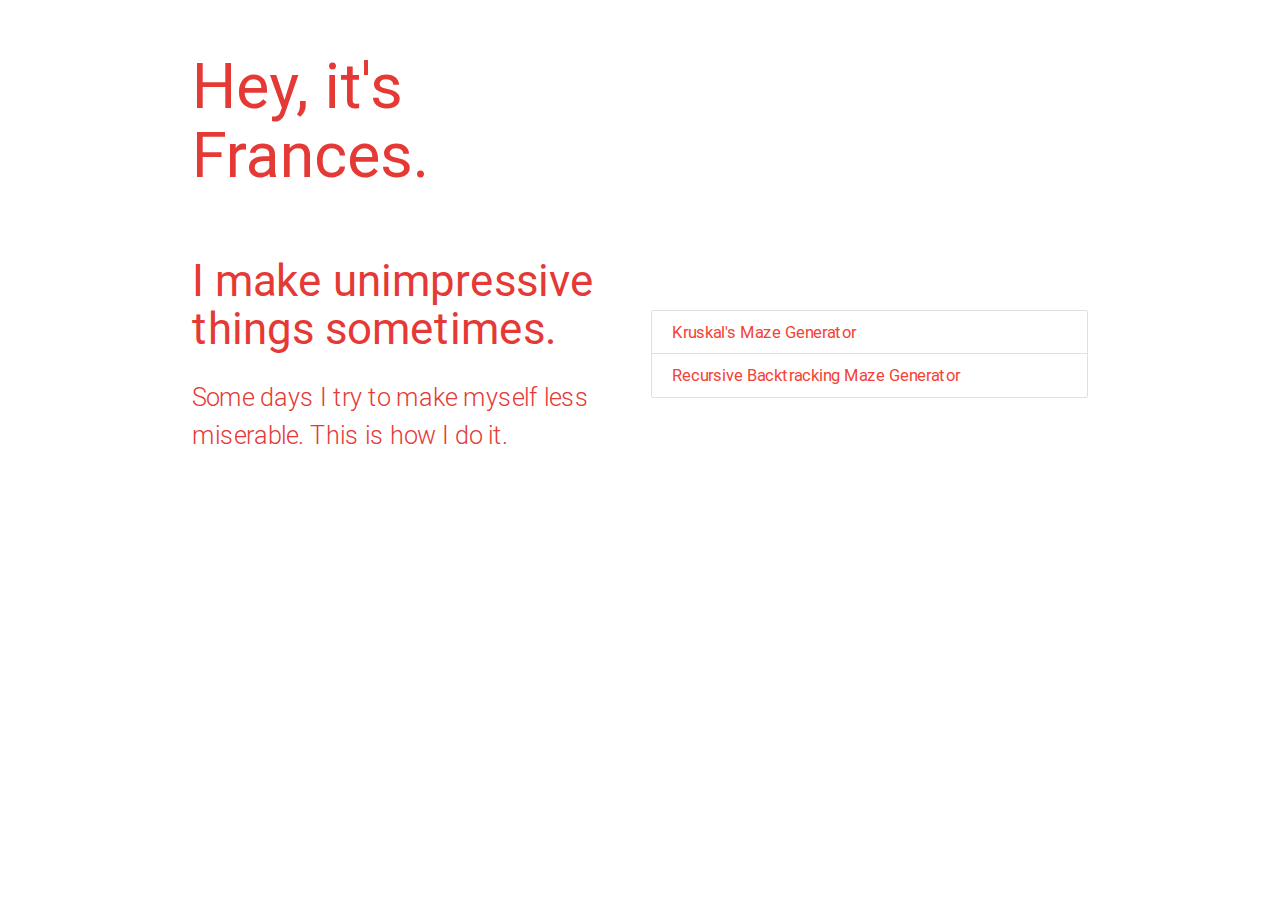
==== index.html @ ccb20ec6 "put materialize css and things" ====
<!DOCTYPE html>
  <html>
    <head>
      <!--Import Google Icon Font-->
      <link href="http://fonts.googleapis.com/icon?family=Material+Icons" rel="stylesheet">
      <!--Import materialize.css-->
      <link type="text/css" rel="stylesheet" href="css/materialize.min.css"  media="screen,projection"/>
      <link type="text/css" rel="stylesheet" href="css/myCSS.css"/>

      <!--Let browser know website is optimized for mobile-->
      <meta name="viewport" content="width=device-width, initial-scale=1.0"/>
    </head>

    <body>
      <div class = "container">
        <div class="row">
        </div>
        <div class="row">
          <div class="grid-example col s6">
            <span class="flow-text red-text text-darken-1">
                <h1>Hey, it's Frances.</h1>
            </span>
          </div>
        </div>
        <div class="row valign-wrapper">
          <div class="grid-example col s6">
            <span class="flow-text red-text text-darken-1">
              <h3>I make unimpressive things sometimes.</h3>
              <p>Some days I try to make myself less miserable. This is how I do it.</p>
            </span>
          </div>
          <div class="grid-example col s6 ">
              <div class="collection red-text valign">
                <a href="./kruskalsMaze/index.html" class="collection-item red-text">Kruskal's Maze Generator</a>
                <a href="./recursiveBacktracker/index.html" class="collection-item red-text">Recursive Backtracking Maze Generator</a>
                <!-- <a href="#!" class="collection-item red-text">254234</a> -->
                <!-- <a href="#!" class="collection-item red-text">5243</a> -->
              </div>
          </div>
        </div>

      </div>








      <!--Import jQuery before materialize.js-->
      <script type="text/javascript" src="https://code.jquery.com/jquery-2.1.1.min.js"></script>
      <script type="text/javascript" src="js/materialize.min.js"></script>

    </body>
  </html>
---- css/myCSS.css ----
a{
  font-size: 110%
}
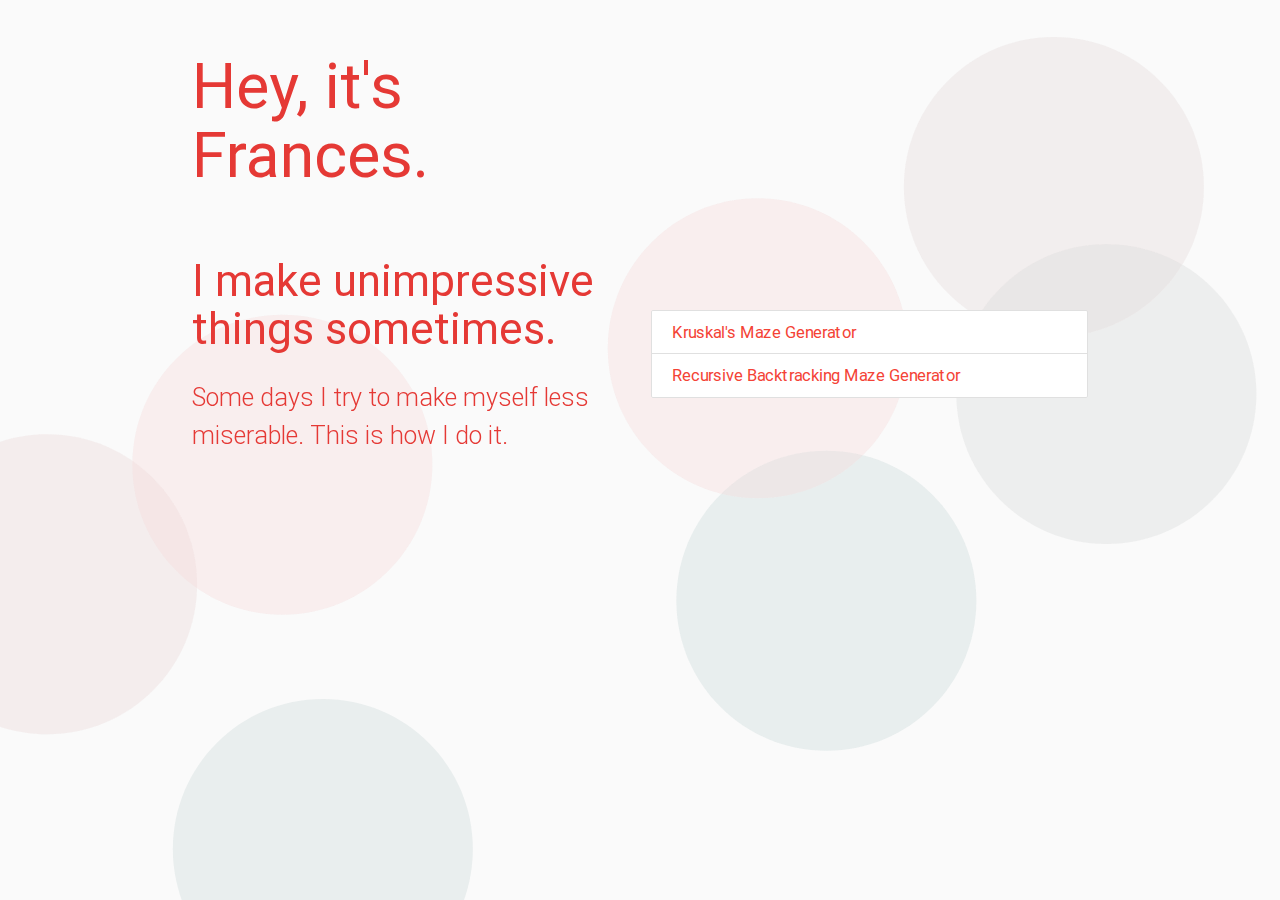
==== commit d95a7be0: "put a p5.js circles background on index" ====
--- a/index.html
+++ b/index.html
@@ -1,6 +1,9 @@
   <!DOCTYPE html>
   <html>
     <head>
+      <script src="p5.js"></script>
+      <script src="p5.dom.js"></script>
+      <script src="sketch.js"></script>
       <!--Import Google Icon Font-->
       <link href="http://fonts.googleapis.com/icon?family=Material+Icons" rel="stylesheet">
       <!--Import materialize.css-->
@@ -52,5 +55,7 @@
       <script type="text/javascript" src="https://code.jquery.com/jquery-2.1.1.min.js"></script>
       <script type="text/javascript" src="js/materialize.min.js"></script>
 
+
+
     </body>
   </html>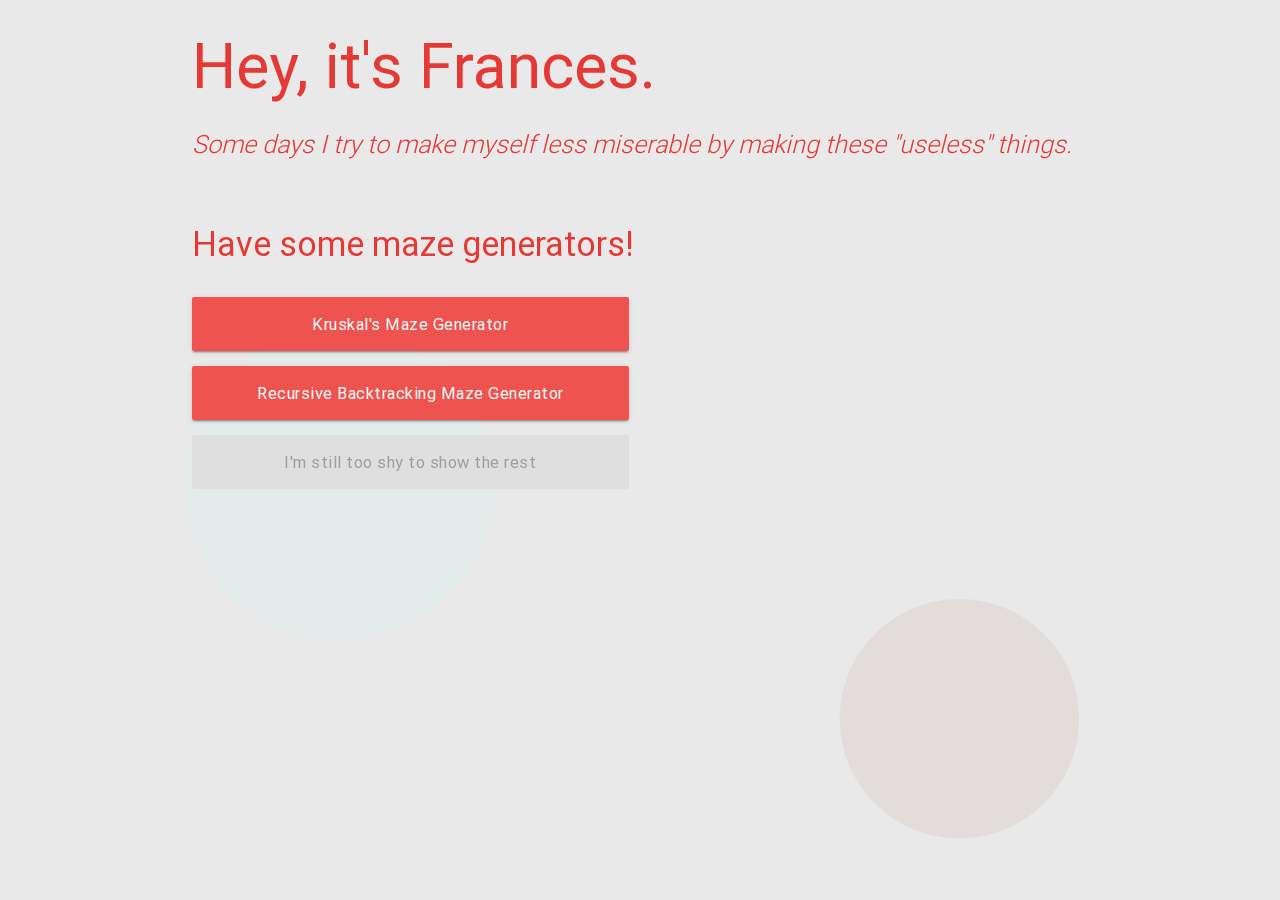
==== commit e56bb601: "made it nice on mobile" ====
--- a/index.html
+++ b/index.html
@@ -17,39 +17,30 @@
     <body>
       <div class = "container">
         <div class="row">
-        </div>
-        <div class="row">
-          <div class="grid-example col s6">
+          <div class="grid-example col s12">
             <span class="flow-text red-text text-darken-1">
                 <h1>Hey, it's Frances.</h1>
+              <p class="flow-text"><i>Some days I try to make myself less miserable by making these "useless" things.</i></p>
             </span>
           </div>
         </div>
-        <div class="row valign-wrapper">
-          <div class="grid-example col s6">
-            <span class="flow-text red-text text-darken-1">
-              <h3>I make unimpressive things sometimes.</h3>
-              <p>Some days I try to make myself less miserable. This is how I do it.</p>
+        <div class="row">
+          <div class="grid-example col s12">
+            <span class="red-text text-darken-1">
+              <h4>Have some maze generators!</h4>
             </span>
           </div>
-          <div class="grid-example col s6 ">
-              <div class="collection red-text valign">
-                <a href="./kruskalsMaze/index.html" class="collection-item red-text">Kruskal's Maze Generator</a>
-                <a href="./recursiveBacktracker/index.html" class="collection-item red-text">Recursive Backtracking Maze Generator</a>
-                <!-- <a href="#!" class="collection-item red-text">254234</a> -->
-                <!-- <a href="#!" class="collection-item red-text">5243</a> -->
-              </div>
+        </div>
+        <div class="row">
+          <div class="grid-example col s12 m6 ">
+              <a class="waves-effect waves-light btn-large red lighten-1" href="./kruskalsMaze/index.html">Kruskal's Maze Generator</a>
+              <p></p>
+              <a class="waves-effect waves-light btn-large red lighten-1" href="./recursiveBacktracker/index.html">Recursive Backtracking Maze Generator</a>
+              <p></p>
+              <a class="waves-effect waves-light btn-large disabled red lighten-1" href="./recursiveBacktracker/index.html">I'm still too shy to show the rest</a>
           </div>
         </div>
-
       </div>
-
-
-
-
-
-
-
 
       <!--Import jQuery before materialize.js-->
       <script type="text/javascript" src="https://code.jquery.com/jquery-2.1.1.min.js"></script>
--- a/css/myCSS.css
+++ b/css/myCSS.css
@@ -1,3 +1,9 @@
 a{
   font-size: 110%
 }
+.btn-large {
+    text-transform: none;
+}
+.col.s12 > .btn-large {
+   width: 100%;
+}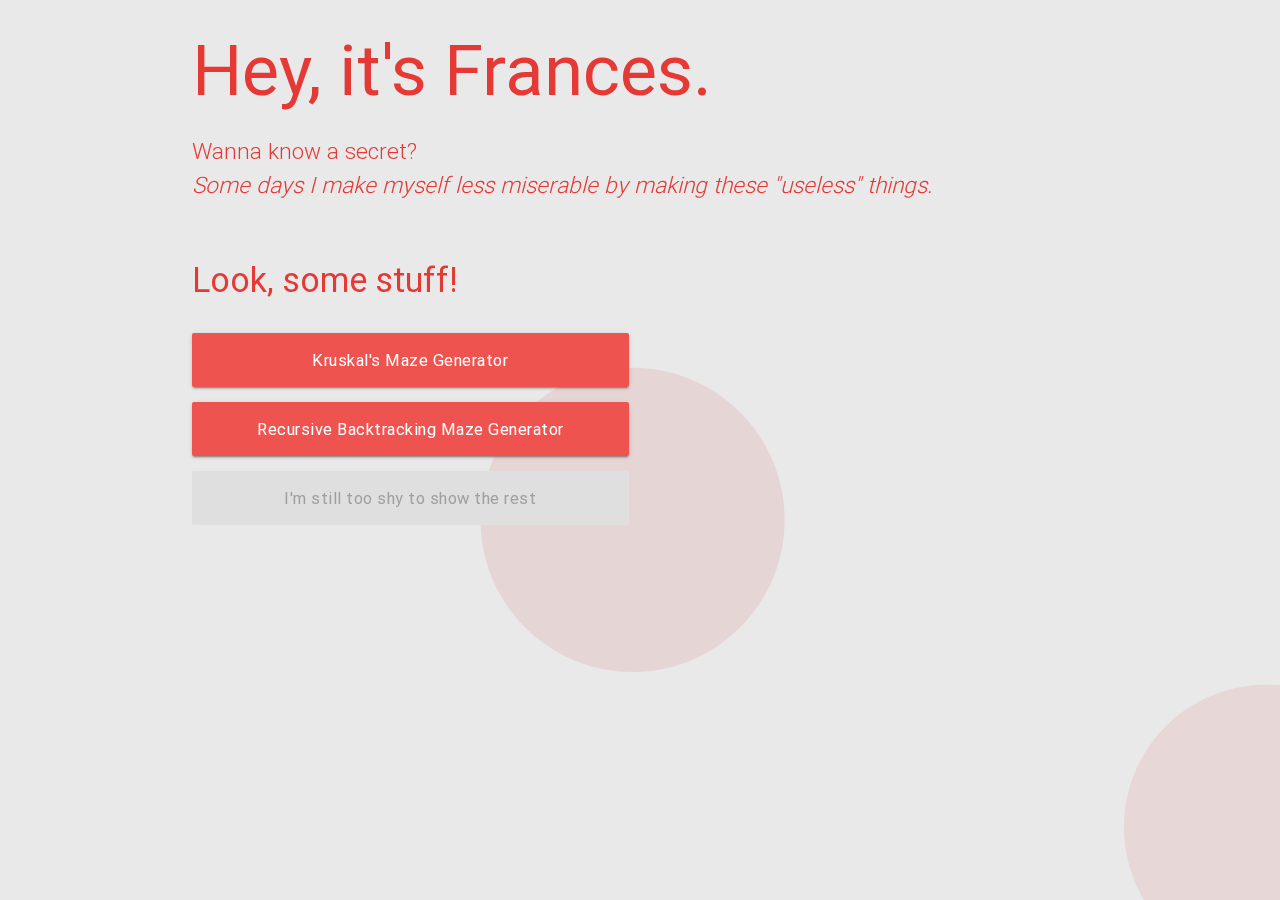
==== commit 3bce1b69: "changed text" ====
--- a/index.html
+++ b/index.html
@@ -19,15 +19,17 @@
         <div class="row">
           <div class="grid-example col s12">
             <span class="flow-text red-text text-darken-1">
-                <h1>Hey, it's Frances.</h1>
-              <p class="flow-text"><i>Some days I try to make myself less miserable by making these "useless" things.</i></p>
+              <h1>Hey, it's Frances.</h1>
+              <p class="flow-text" id="extraText">
+                Wanna know a secret? <br>
+                <i>Some days I make myself less miserable by making these "useless" things.</i></p>
             </span>
           </div>
         </div>
         <div class="row">
           <div class="grid-example col s12">
             <span class="red-text text-darken-1">
-              <h4>Have some maze generators!</h4>
+              <h4>Look, some stuff!</h4>
             </span>
           </div>
         </div>
--- a/css/myCSS.css
+++ b/css/myCSS.css
@@ -1,9 +1,16 @@
 a{
-  font-size: 110%
+  font-size: 110%;
 }
 .btn-large {
     text-transform: none;
 }
 .col.s12 > .btn-large {
    width: 100%;
+}
+.col.s12 #extraText{
+	font-size: 90%;
+}
+
+.col.s12 h1{
+	font-size: 280%;
 }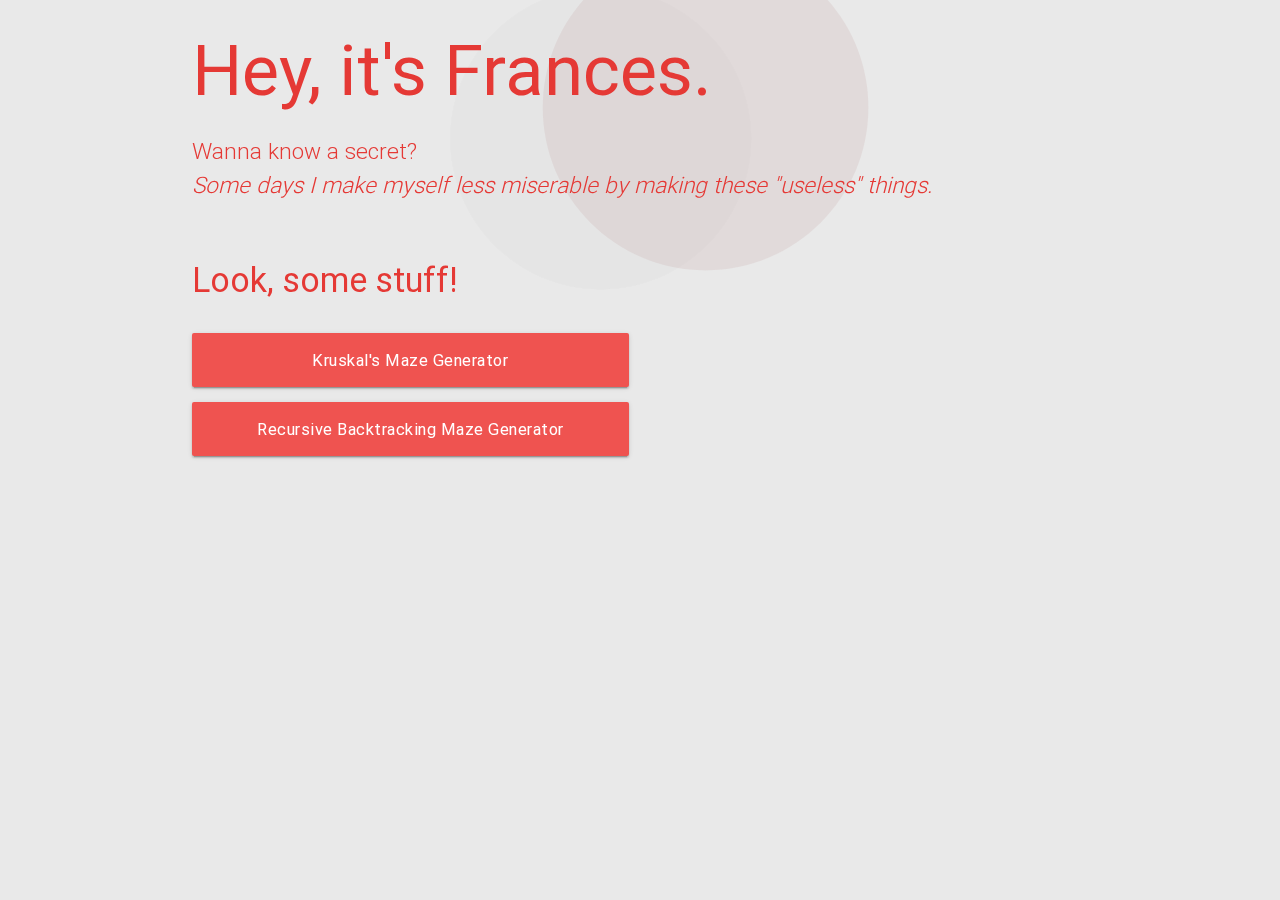
==== commit 3e37b346: "removed an empty button since I'm probs not gonna add more" ====
--- a/index.html
+++ b/index.html
@@ -39,7 +39,6 @@
               <p></p>
               <a class="waves-effect waves-light btn-large red lighten-1" href="./recursiveBacktracker/index.html">Recursive Backtracking Maze Generator</a>
               <p></p>
-              <a class="waves-effect waves-light btn-large disabled red lighten-1" href="./recursiveBacktracker/index.html">I'm still too shy to show the rest</a>
           </div>
         </div>
       </div>
@@ -51,4 +50,4 @@
 
 
     </body>
-  </html>+  </html>
